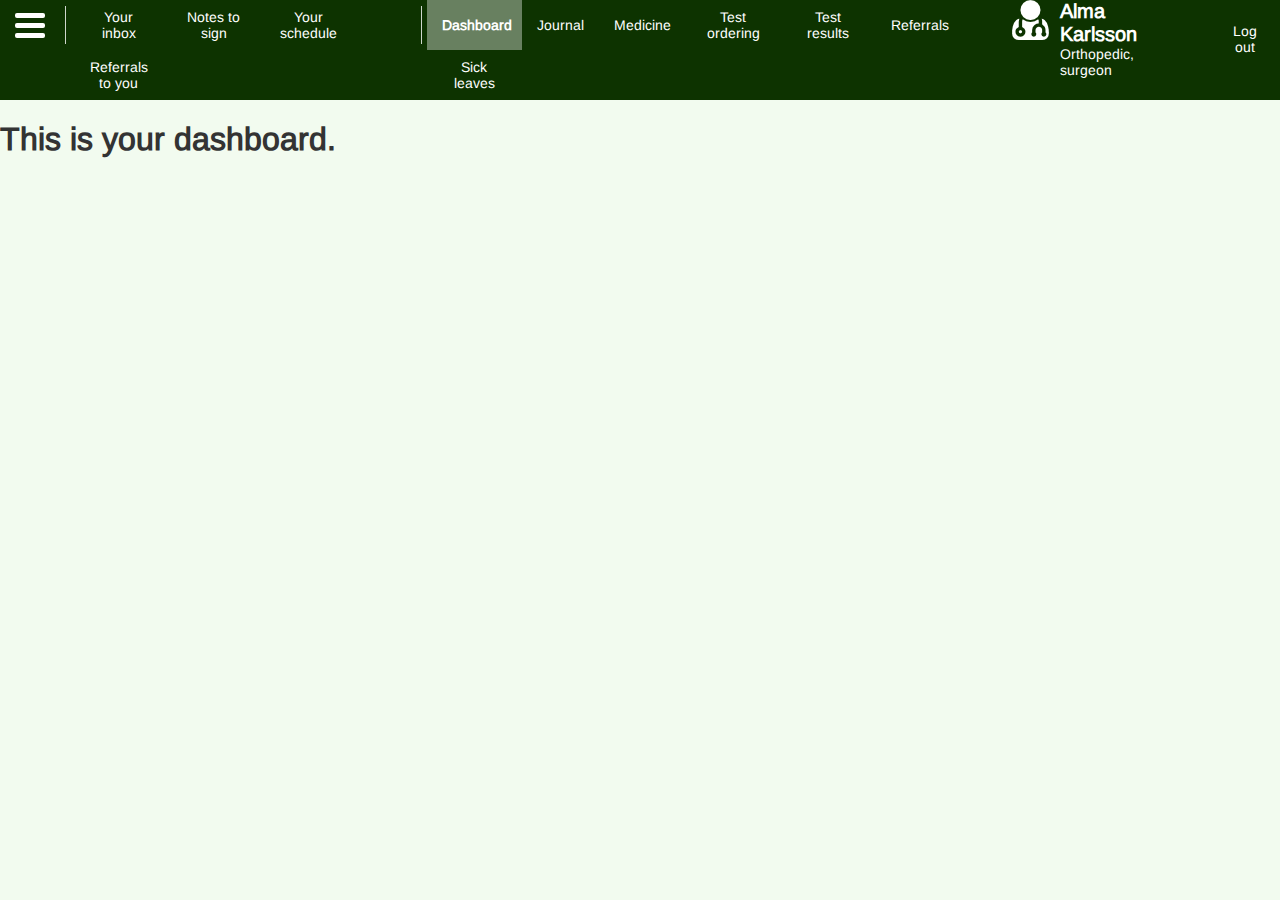
==== ehr/index.html @ 9c6d0498 "Update ehr to v1.1.0 (New mock data & various adjustments after meeting)" ====
<!DOCTYPE html><html><head><meta charset=utf-8><meta http-equiv=X-UA-Compatible content="IE=edge"><meta name=viewport content="width=device-width,initial-scale=1"><link rel=icon href=/ehr/favicon.ico><title>ehr</title><link as=style href=/ehr/css/app.3f4200db.css rel=preload><link as=script href=/ehr/js/app.c8bd9e7e.js rel=preload><link as=script href=/ehr/js/chunk-vendors.444f876f.js rel=preload><link href=/ehr/css/app.3f4200db.css rel=stylesheet></head><body><noscript><strong>We're sorry but ehr doesn't work properly without JavaScript enabled. Please enable it to continue.</strong></noscript><div id=app></div><script src=/ehr/js/chunk-vendors.444f876f.js></script><script src=/ehr/js/app.c8bd9e7e.js></script></body></html>
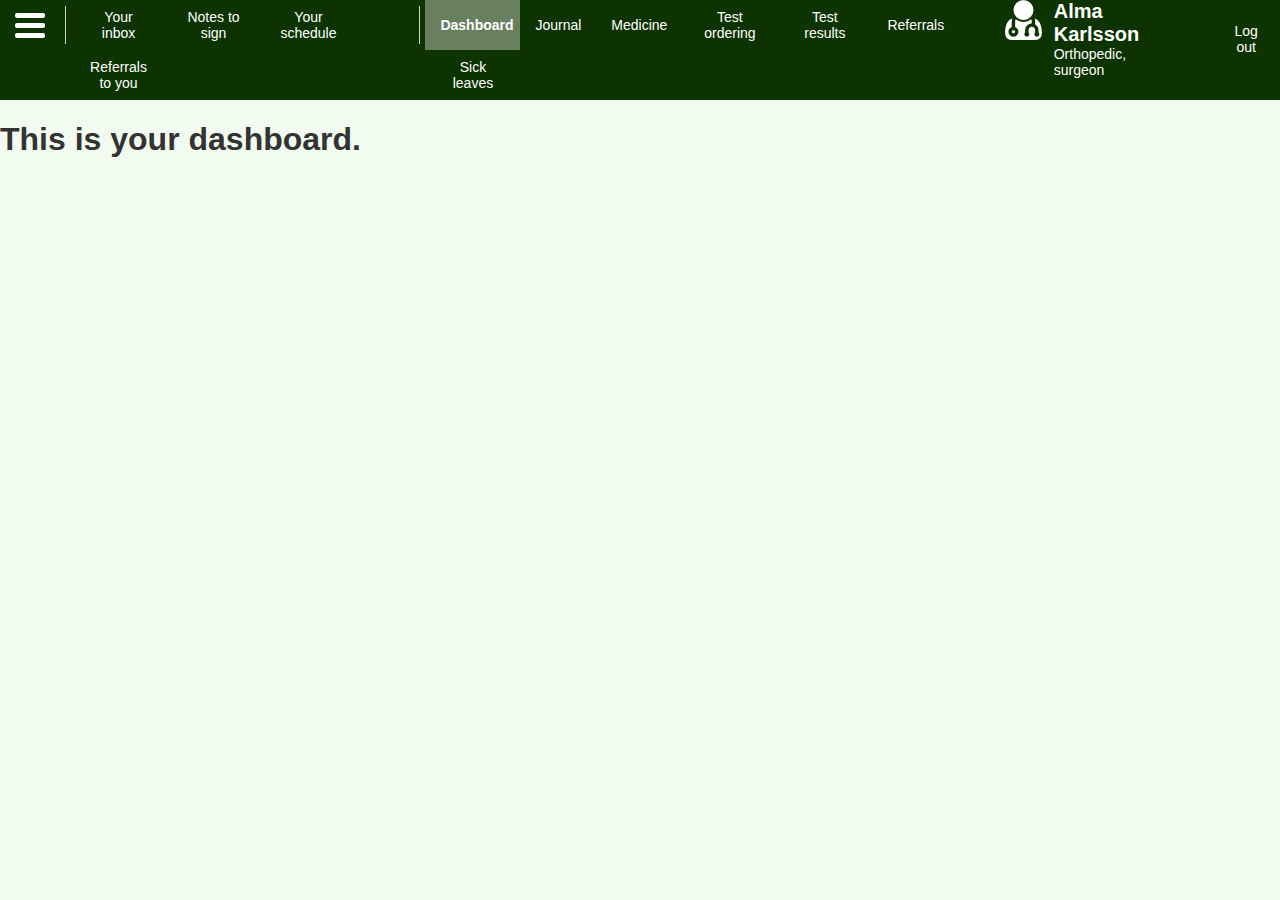
==== commit dfb6a46a: "Update ehr to v1.2.0 (Before pilot test)" ====
--- a/ehr/index.html
+++ b/ehr/index.html
@@ -1 +1 @@
-<!DOCTYPE html><html><head><meta charset=utf-8><meta http-equiv=X-UA-Compatible content="IE=edge"><meta name=viewport content="width=device-width,initial-scale=1"><link rel=icon href=/ehr/favicon.ico><title>ehr</title><link as=style href=/ehr/css/app.3f4200db.css rel=preload><link as=script href=/ehr/js/app.c8bd9e7e.js rel=preload><link as=script href=/ehr/js/chunk-vendors.444f876f.js rel=preload><link href=/ehr/css/app.3f4200db.css rel=stylesheet></head><body><noscript><strong>We're sorry but ehr doesn't work properly without JavaScript enabled. Please enable it to continue.</strong></noscript><div id=app></div><script src=/ehr/js/chunk-vendors.444f876f.js></script><script src=/ehr/js/app.c8bd9e7e.js></script></body></html>+<!DOCTYPE html><html><head><meta charset=utf-8><meta http-equiv=X-UA-Compatible content="IE=edge"><meta name=viewport content="width=device-width,initial-scale=1"><link rel=icon href=/ehr/favicon.ico><title>ehr</title><link as=style href=/ehr/css/app.aaa31014.css rel=preload><link as=script href=/ehr/js/app.4ac834f8.js rel=preload><link as=script href=/ehr/js/chunk-vendors.b5d28811.js rel=preload><link href=/ehr/css/app.aaa31014.css rel=stylesheet></head><body><noscript><strong>We're sorry but ehr doesn't work properly without JavaScript enabled. Please enable it to continue.</strong></noscript><div id=app></div><script src=/ehr/js/chunk-vendors.b5d28811.js></script><script src=/ehr/js/app.4ac834f8.js></script></body></html>